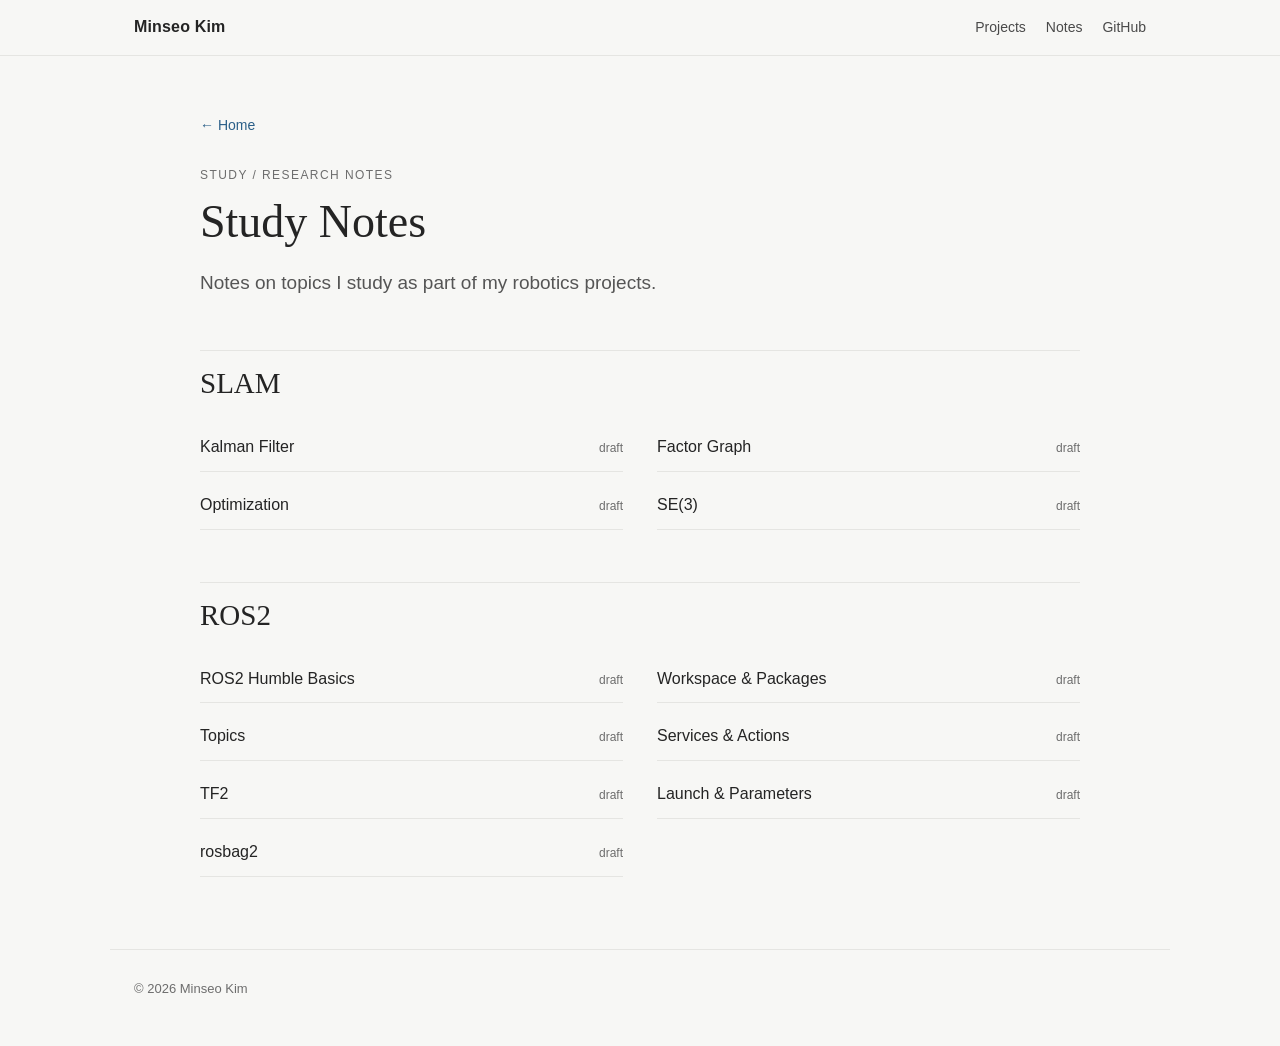
==== notes/index.html @ a0f31004 "Add study notes page" ====
<!doctype html>
<html lang="en">
<head><meta charset="utf-8" /><meta name="viewport" content="width=device-width, initial-scale=1" /><title>Notes — Minseo Kim</title><link rel="stylesheet" href="../styles.css" /></head>
<body>
<nav class="site-nav"><div class="nav-inner"><a class="brand" href="../">Minseo Kim</a><div class="nav-links"><a href="../#projects">Projects</a><a href="./">Notes</a><a href="https://github.com/Leah-MinseoKim">GitHub</a></div></div></nav>
<main><article class="article">
<a class="back" href="../">← Home</a>
<div class="eyebrow">Study / Research Notes</div>
<h1>Study Notes</h1>
<p class="subtitle">Notes on topics I study as part of my robotics projects.</p>

<h2 id="slam">SLAM</h2>
<div class="notes-grid">
  <div class="note-link"><span>Kalman Filter</span><span>draft</span></div>
  <div class="note-link"><span>Factor Graph</span><span>draft</span></div>
  <div class="note-link"><span>Optimization</span><span>draft</span></div>
  <div class="note-link"><span>SE(3)</span><span>draft</span></div>
</div>

<h2 id="ros2">ROS2</h2>
<div class="notes-grid">
  <div class="note-link"><span>ROS2 Humble Basics</span><span>draft</span></div>
  <div class="note-link"><span>Workspace &amp; Packages</span><span>draft</span></div>
  <div class="note-link"><span>Topics</span><span>draft</span></div>
  <div class="note-link"><span>Services &amp; Actions</span><span>draft</span></div>
  <div class="note-link"><span>TF2</span><span>draft</span></div>
  <div class="note-link"><span>Launch &amp; Parameters</span><span>draft</span></div>
  <div class="note-link"><span>rosbag2</span><span>draft</span></div>
</div>
</article>
</main>
<footer>© 2026 Minseo Kim</footer>
</body></html>
---- styles.css ----
:root {
  --bg: #f7f7f5;
  --surface: #ffffff;
  --text: #242424;
  --muted: #6d6d6d;
  --line: #e5e5e2;
  --accent: #2b5f88;
  --accent-soft: #eef4f8;
  --max: 1060px;
}
* { box-sizing: border-box; }
html { scroll-behavior: smooth; }
body {
  margin: 0;
  background: var(--bg);
  color: var(--text);
  font-family: Inter, ui-sans-serif, -apple-system, BlinkMacSystemFont, "Segoe UI", sans-serif;
  line-height: 1.68;
  font-size: 16px;
}
a { color: var(--accent); text-decoration: none; }
a:hover { text-decoration: underline; }
.site-nav {
  position: sticky; top: 0; z-index: 10;
  background: rgba(247,247,245,.94);
  backdrop-filter: blur(10px);
  border-bottom: 1px solid var(--line);
}
.nav-inner {
  max-width: var(--max); margin: 0 auto; padding: 14px 24px;
  display: flex; align-items: center; justify-content: space-between; gap: 24px;
}
.brand { font-weight: 650; letter-spacing: .01em; color: var(--text); }
.nav-links { display: flex; gap: 20px; flex-wrap: wrap; font-size: 14px; }
.nav-links a { color: #4a4a4a; }
main { max-width: var(--max); margin: 0 auto; padding: 56px 24px 72px; }
.hero {
  display: grid; grid-template-columns: 210px 1fr; gap: 52px;
  align-items: start; margin-bottom: 64px;
}
.avatar {
  width: 190px;
  height: 190px;
  border-radius: 8px;
  border: 1px solid var(--line);
  display: block;
  object-fit: contain;
  background: #ecece8;
}
.name { font-family: Georgia, "Times New Roman", serif; font-size: 42px; line-height: 1.15; margin: 0 0 9px; font-weight: 500; }
.role { color: #4f4f4f; font-size: 17px; margin-bottom: 18px; }
.icon-links { display: flex; gap: 14px; flex-wrap: wrap; font-size: 14px; margin-bottom: 28px; }
.icon-links a { border-bottom: 1px solid #b7c7d3; }
.lede { max-width: 720px; margin: 0; }
.section { padding: 38px 0; border-top: 1px solid var(--line); }
.section:first-of-type { border-top: 0; }
.section-title {
  font-family: Georgia, "Times New Roman", serif; font-size: 27px;
  font-weight: 500; margin: 0 0 24px;
}
.interests { columns: 2; padding-left: 20px; margin: 0; }
.interests li { margin-bottom: 8px; break-inside: avoid; }
.timeline { display: grid; gap: 18px; }
.timeline-row { display: grid; grid-template-columns: 130px 1fr; gap: 22px; }
.timeline-date { color: var(--muted); font-size: 14px; padding-top: 2px; }
.timeline-main strong { font-weight: 650; }
.project-list { display: grid; gap: 0; }
.project-row {
  display: grid; grid-template-columns: 132px 1fr 135px; gap: 24px;
  padding: 25px 0; border-top: 1px solid var(--line); align-items: start;
}
.project-row:first-child { border-top: 0; padding-top: 0; }
.project-index { font-family: Georgia, serif; font-size: 29px; color: #999; }
.project-title { margin: 0 0 7px; font-family: Georgia, serif; font-size: 23px; font-weight: 500; }
.project-title a { color: var(--text); }
.project-summary { margin: 0 0 10px; color: #4e4e4e; }
.tags { display: flex; gap: 7px; flex-wrap: wrap; }
.tag { font-size: 12px; color: #5d5d5d; background: #efefec; border-radius: 999px; padding: 3px 9px; }
.project-date { text-align: right; color: var(--muted); font-size: 14px; }
.notes-grid { display: grid; grid-template-columns: repeat(2,minmax(0,1fr)); gap: 10px 34px; }
.note-link { display: flex; align-items: baseline; justify-content: space-between; gap: 16px; padding: 10px 0; border-bottom: 1px solid var(--line); color: var(--text); }
.note-link span:last-child { color: var(--muted); font-size: 12px; }
footer { max-width: var(--max); margin: 0 auto; padding: 28px 24px 46px; color: var(--muted); border-top: 1px solid var(--line); font-size: 13px; }

/* Project pages */
.article { max-width: 880px; margin: 0 auto; }
.eyebrow { color: var(--muted); text-transform: uppercase; letter-spacing: .12em; font-size: 12px; margin-bottom: 10px; }
.article h1 { font-family: Georgia, serif; font-size: 46px; font-weight: 500; line-height: 1.13; margin: 0 0 14px; }
.article .subtitle { font-size: 19px; color: #555; max-width: 760px; margin-bottom: 20px; }
.meta-line { display: flex; gap: 14px; flex-wrap: wrap; color: var(--muted); font-size: 13px; margin-bottom: 38px; }
.callout { padding: 19px 22px; background: var(--accent-soft); border-left: 3px solid var(--accent); margin: 28px 0; }
.article h2 { font-family: Georgia, serif; font-size: 29px; font-weight: 500; margin: 52px 0 16px; padding-top: 8px; border-top: 1px solid var(--line); }
.article h3 { font-size: 18px; margin: 30px 0 9px; }
.pipeline { display: flex; align-items: center; flex-wrap: wrap; gap: 8px; margin: 21px 0; }
.pipe-step { border: 1px solid #dcdcd8; background: white; border-radius: 5px; padding: 8px 12px; font-size: 13px; }
.arrow { color: #9b9b9b; }
.metric-grid { display: grid; grid-template-columns: repeat(3,minmax(0,1fr)); gap: 12px; margin: 20px 0; }
.metric { border: 1px solid var(--line); background: white; padding: 17px; border-radius: 6px; }
.metric b { display: block; font-family: Georgia, serif; font-size: 24px; margin-bottom: 3px; }
.metric small { color: var(--muted); }
.experiment { padding: 18px 0; border-top: 1px solid var(--line); }
.experiment:first-child { border-top: 0; }
.experiment .num { color: #969696; font-size: 12px; letter-spacing: .08em; text-transform: uppercase; }
.code-note { background: #f1f1ee; padding: 14px 16px; border-radius: 5px; font-family: ui-monospace, SFMono-Regular, Menlo, monospace; font-size: 13px; overflow-x: auto; }
.back { display: inline-block; margin-bottom: 28px; font-size: 14px; }

@media (max-width: 760px) {
  main { padding-top: 36px; }
  .hero { grid-template-columns: 1fr; gap: 26px; }
  .avatar { width: 145px; height: 145px; }
  .name { font-size: 36px; }
  .interests { columns: 1; }
  .timeline-row { grid-template-columns: 1fr; gap: 3px; }
  .project-row { grid-template-columns: 58px 1fr; gap: 14px; }
  .project-date { grid-column: 2; text-align: left; }
  .notes-grid { grid-template-columns: 1fr; }
  .metric-grid { grid-template-columns: 1fr; }
  .article h1 { font-size: 37px; }
  .nav-inner { align-items: flex-start; }
}
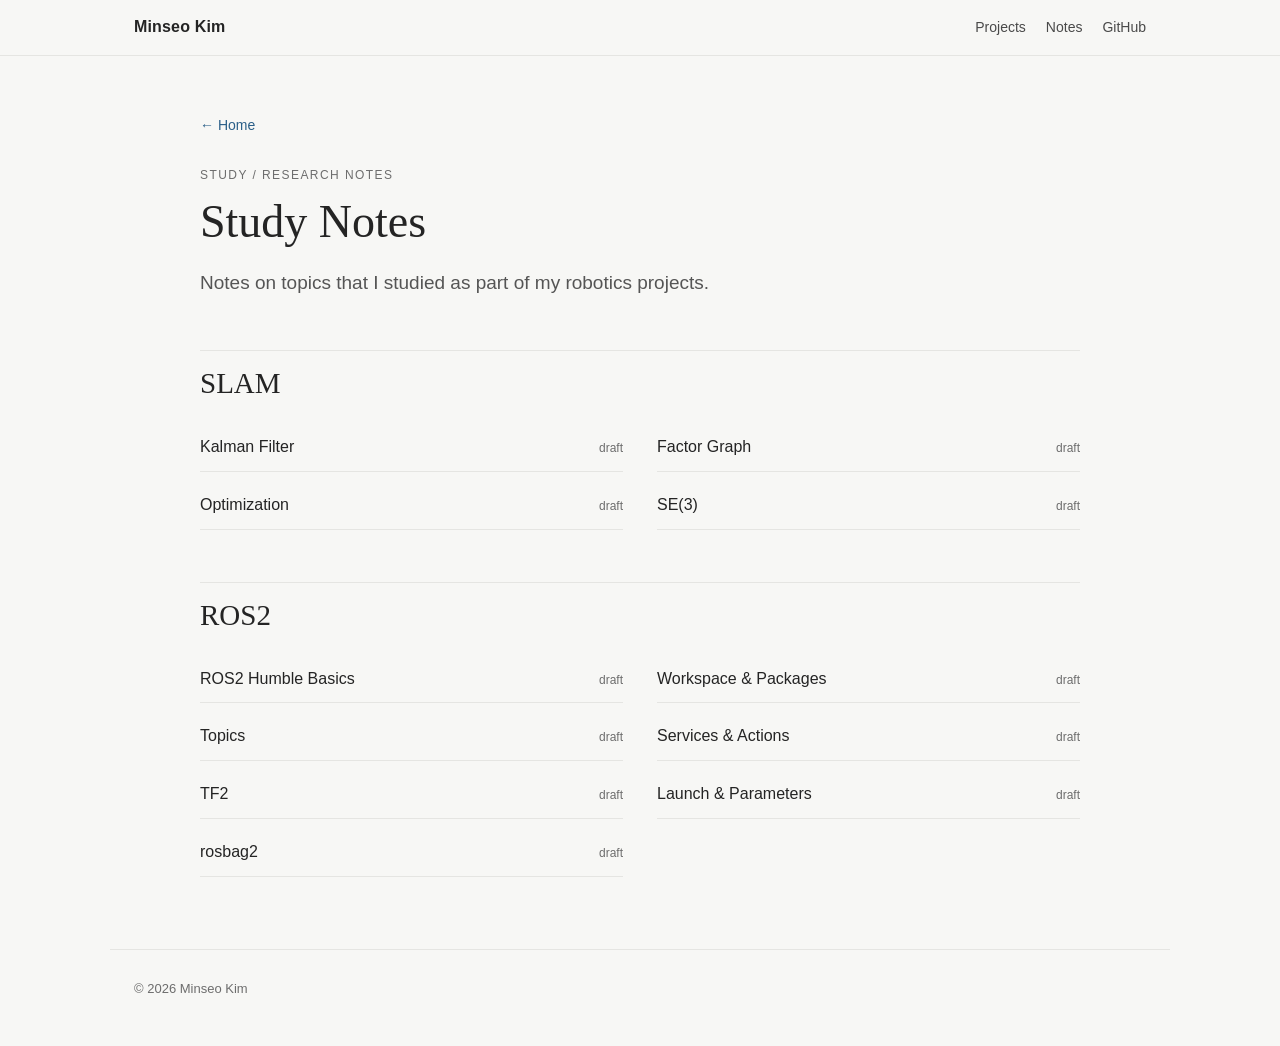
==== commit c1414537: "Update index.html" ====
--- a/notes/index.html
+++ b/notes/index.html
@@ -7,7 +7,7 @@
 <a class="back" href="../">← Home</a>
 <div class="eyebrow">Study / Research Notes</div>
 <h1>Study Notes</h1>
-<p class="subtitle">Notes on topics I study as part of my robotics projects.</p>
+<p class="subtitle">Notes on topics that I studied as part of my robotics projects.</p>
 
 <h2 id="slam">SLAM</h2>
 <div class="notes-grid">
